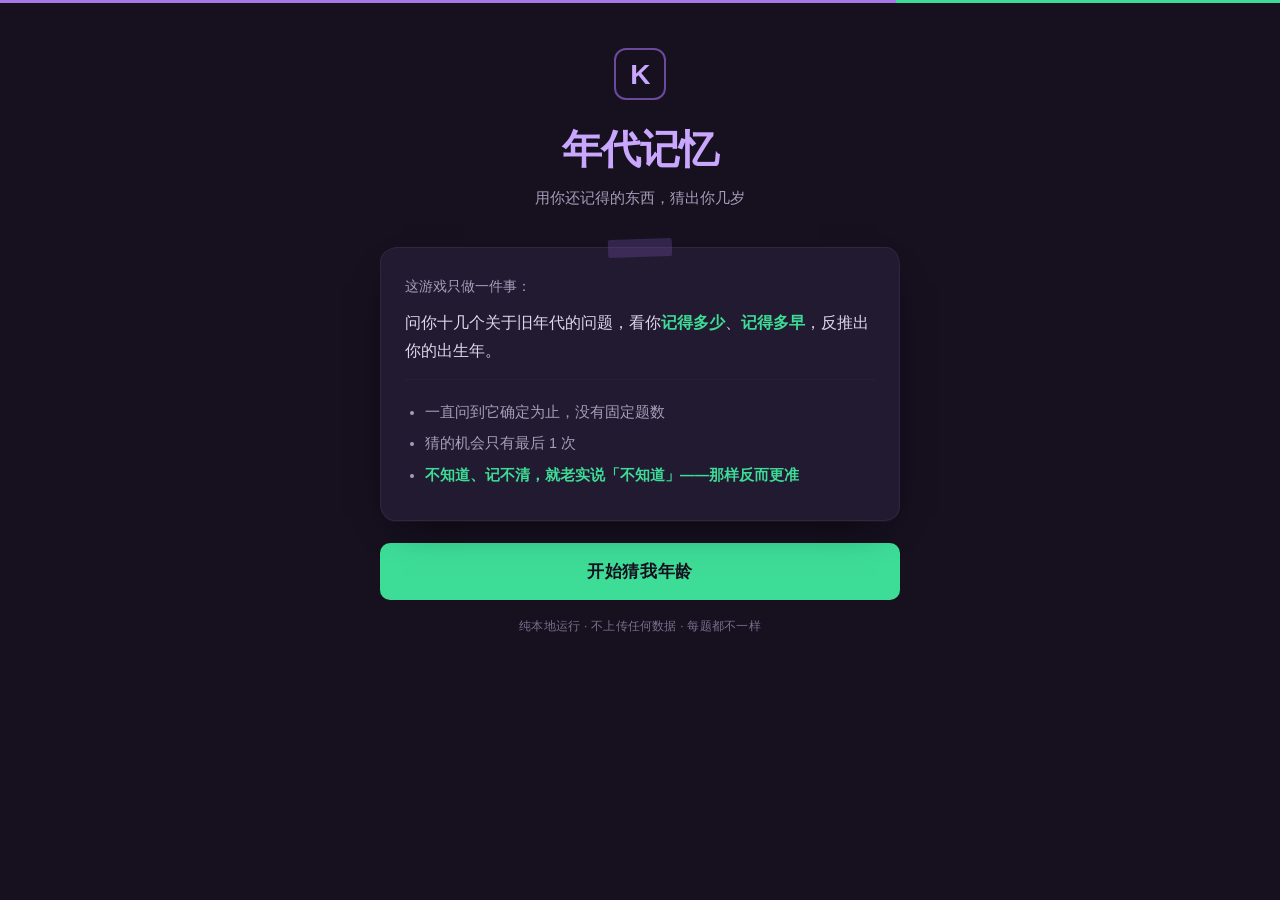
==== age-memory/index.html @ 4c9233a1 "feat: 新增「年代记忆」游戏，用老物件猜年龄" ====
<!DOCTYPE html>
<html lang="zh-CN">
<head>
<meta charset="utf-8">
<meta name="viewport" content="width=device-width, initial-scale=1, viewport-fit=cover">
<title>年代记忆 · 猜你的年龄</title>
<meta name="description" content="用你还记得的年代物件，猜猜你几岁。">
<link rel="icon" type="image/svg+xml" href="data:image/svg+xml,%3Csvg xmlns='http://www.w3.org/2000/svg' viewBox='0 0 64 64'%3E%3Crect width='64' height='64' rx='12' fill='%2316101f'/%3E%3Crect x='13' y='12' width='9' height='40' fill='%23c9a7ff'/%3E%3Cpath d='M22 30 L23 21 L50 12 L50 21 Z' fill='%23c9a7ff'/%3E%3Cpath d='M22 34 L50 43 L50 52 L23 43 Z' fill='%233ddc97'/%3E%3C/svg%3E">
<meta name="theme-color" content="#16101f">
<link rel="stylesheet" href="style.css">
</head>
<body>

<!-- ============ 标题页 ============ -->
<section class="view on" id="v-title">
  <div class="stage">
    <div class="badge-k">K</div>
    <h1 class="big">年代记忆</h1>
    <p class="sub">用你还记得的东西，猜出你几岁</p>

    <div class="card taped intro">
      <p class="lead">这游戏只做一件事：</p>
      <p>问你十几个关于旧年代的问题，看你<strong>记得多少</strong>、<strong>记得多早</strong>，反推出你的出生年。</p>
      <ul class="rules">
        <li>一直问到它确定为止，没有固定题数</li>
        <li>猜的机会只有最后 1 次</li>
        <li><strong>不知道、记不清，就老实说「不知道」——那样反而更准</strong></li>
      </ul>
    </div>

    <button class="btn big-btn" id="btnStart">开始猜我年龄</button>
    <p class="tiny">纯本地运行 · 不上传任何数据 · 每题都不一样</p>
  </div>
</section>

<!-- ============ 答题页 ============ -->
<section class="view" id="v-quiz">
  <div class="stage quiz-stage">
    <div class="prog">
      <div class="prog-bar"><i id="progFill"></i></div>
      <div class="prog-txt"><span id="qNo">第 1 题</span><span id="qPct">0%</span></div>
    </div>

    <div class="card taped qcard" id="qcard">
      <div class="qkind" id="qKind">年代回忆</div>
      <h2 class="qtitle" id="qTitle"></h2>
      <p class="qdesc" id="qDesc"></p>
      <p class="qask" id="qAsk"></p>
    </div>

    <div class="opts" id="opts"></div>
    <button class="btn ghost" id="btnGiveUp">跳过这道</button>
  </div>
</section>

<!-- ============ 揭晓页 ============ -->
<section class="view" id="v-reveal">
  <div class="stage">
    <div class="dots"><i></i><i></i><i></i></div>
    <p class="reveal-lead">我看你的记忆应该是——</p>
    <div class="stamp-wrap">
      <div class="age-big"><span id="guessAge">28</span><small>岁</small></div>
      <div class="stamp" id="stamp">猜</div>
    </div>
    <p class="reveal-note">一共问了 <b id="qTotal">0</b> 题</p>

    <div class="ask-real">
      <p class="ask-t">猜得准吗？</p>
      <div class="btn-row">
        <button class="btn" id="btnRight">猜中了</button>
        <button class="btn ghost" id="btnWrong">没猜中，我来填</button>
      </div>
      <div class="age-input" id="ageInput" hidden>
        <label>你的真实年龄</label>
        <div class="row-in">
          <input type="number" id="realAge" min="15" max="55" inputmode="numeric" placeholder="比如 32">
          <button class="btn" id="btnSubmitAge">确定</button>
        </div>
      </div>
      <button class="btn link" id="btnSkip">跳过，直接看结果</button>
    </div>
  </div>
</section>

<!-- ============ 结果页 ============ -->
<section class="view" id="v-result">
  <div class="stage">
    <h1 class="big sm">你的年代记忆</h1>

    <div class="card verdict" id="verdict"></div>

    <div class="card strata-card">
      <h2 class="sec-t">记忆的地层</h2>
      <p class="sec-d">你在每个年代的东西上，记得有多深</p>
      <div class="strata" id="strata"></div>
      <p class="strata-tip" id="strataTip"></p>
    </div>

    <div class="card" id="keyCard">
      <h2 class="sec-t">出卖你的那一题</h2>
      <p class="key-q" id="keyQ"></p>
      <p class="key-note" id="keyNote"></p>
    </div>

    <details class="log">
      <summary>看完整答题记录</summary>
      <ol id="logList"></ol>
    </details>

    <div class="btn-row">
      <button class="btn" id="btnShot">保存成绩图</button>
      <button class="btn ghost" id="btnAgain">再玩一次</button>
    </div>
    <p class="tiny">把图发出去，朋友扫码或点链接就能玩</p>
  </div>
</section>

<canvas id="shot" width="1080" height="1440" hidden></canvas>

<script type="module" src="game.js"></script>
</body>
</html>
---- age-memory/style.css ----
/* ============================================================
 * 年代记忆 · 界面与流程
 * 深紫底 + 纯色紫绿，配合作者博客的配色
 * ============================================================ */

:root {
  --bg: #16101f;
  --bg-soft: #1d1628;
  --card: #221a30;
  --card-hi: #2a2039;
  --ink: #ded7e9;
  --ink-soft: #a89cba;
  --ink-faint: #7a6f8d;
  --purple: #a678e8;
  --purple-deep: #c9a7ff;
  --purple-dim: #6b4a9e;
  --green: #3ddc97;
  --green-deep: #6ff0b8;
  --green-dim: #1f7a58;
  --line: #2f2740;
  --line-soft: #262033;
  --radius: 14px;
  --font: -apple-system, BlinkMacSystemFont, "Segoe UI", "PingFang SC",
          "Hiragino Sans GB", "Microsoft YaHei", sans-serif;
  --mono: "SF Mono", Menlo, Consolas, monospace;
}

* { box-sizing: border-box; }

html { -webkit-text-size-adjust: 100%; background: var(--bg); }

body {
  margin: 0;
  background: var(--bg);
  color: var(--ink);
  font-family: var(--font);
  font-size: 16px;
  line-height: 1.75;
  -webkit-font-smoothing: antialiased;
  min-height: 100vh;
  overflow-x: hidden;
}

body::before {
  content: "";
  position: fixed;
  top: 0; left: 0; right: 0;
  height: 3px;
  background: var(--purple);
  z-index: 10;
}

body::after {
  content: "";
  position: fixed;
  top: 0; right: 0;
  width: 30%;
  height: 3px;
  background: var(--green);
  z-index: 11;
}

/* 视图切换：不做淡入，直接出现，避免等待感 */
.view { display: none; }
.view.on { display: block; }

.stage {
  max-width: 560px;
  margin: 0 auto;
  padding: 48px 20px 72px;
}

/* ---------- 标题页 ---------- */
.badge-k {
  width: 52px; height: 52px;
  display: flex; align-items: center; justify-content: center;
  font-size: 28px; font-weight: 700;
  color: var(--purple-deep);
  border: 2px solid var(--purple-dim);
  border-radius: 12px;
  margin: 0 auto 26px;
  letter-spacing: -.02em;
}

.big {
  font-size: 40px;
  line-height: 1.18;
  margin: 0 0 12px;
  text-align: center;
  font-weight: 800;
  letter-spacing: -.02em;
  color: var(--purple-deep);
}
.big.sm { font-size: 30px; }

.sub {
  text-align: center;
  color: var(--ink-soft);
  margin: 0 0 36px;
  font-size: 15px;
}

/* ---------- 卡片：纸质档案感，但换成深色 ---------- */
.card {
  position: relative;
  background: var(--card);
  border: 1px solid var(--line);
  border-radius: 18px 14px 17px 15px / 15px 18px 14px 17px;
  padding: 26px 24px;
  margin: 0 0 22px;
  box-shadow: 0 1px 0 rgba(255,255,255,.03), 0 16px 40px -22px rgba(0,0,0,.9);
}

/* 胶带贴纸 */
.taped::before {
  content: "";
  position: absolute;
  top: -9px; left: 50%;
  transform: translateX(-50%) rotate(-2deg);
  width: 64px; height: 18px;
  background: var(--purple-dim);
  opacity: .35;
  border-radius: 2px;
}

.intro .lead { margin: 0 0 10px; color: var(--ink-soft); font-size: 14px; }
.intro p { margin: 0 0 14px; }

.rules {
  margin: 14px 0 0;
  padding: 14px 0 0 20px;
  border-top: 1px solid var(--line-soft);
  font-size: 14.5px;
  color: var(--ink-soft);
}
.rules li { margin: 6px 0; }
.rules strong, .intro strong { color: var(--green); font-weight: 600; }

/* ---------- 按钮 ---------- */
.btn {
  display: inline-block;
  padding: 14px 22px;
  font-family: inherit;
  font-size: 16px;
  font-weight: 600;
  color: var(--bg);
  background: var(--green);
  border: 0;
  border-radius: 10px;
  cursor: pointer;
  transition: background .14s ease, transform .06s ease;
  -webkit-appearance: none;
  text-align: center;
}
.btn:hover { background: var(--green-deep); }
.btn:active { transform: translateY(1px); }

.btn.big-btn {
  display: block;
  width: 100%;
  padding: 17px;
  font-size: 17px;
  letter-spacing: .04em;
}

.btn.ghost {
  background: transparent;
  color: var(--ink-soft);
  border: 1px solid var(--line);
}
.btn.ghost:hover { color: var(--purple-deep); border-color: var(--purple-dim); background: var(--bg-soft); }

.btn.link {
  background: none;
  border: 0;
  color: var(--ink-faint);
  font-size: 13.5px;
  padding: 10px 0;
  text-decoration: underline;
  text-underline-offset: 3px;
}
.btn.link:hover { color: var(--purple); background: none; }

.btn-row { display: flex; gap: 12px; flex-wrap: wrap; margin-top: 18px; }
.btn-row .btn { flex: 1 1 140px; }

.tiny {
  text-align: center;
  font-size: 12px;
  color: var(--ink-faint);
  margin: 16px 0 0;
  letter-spacing: .02em;
}

/* ---------- 答题页 ---------- */
.quiz-stage { padding-top: 32px; }

.prog { margin: 0 0 22px; }

.prog-bar {
  height: 4px;
  background: var(--line);
  border-radius: 3px;
  overflow: hidden;
}
.prog-bar i {
  display: block;
  height: 100%;
  width: 0;
  background: var(--green);
  border-radius: 3px;
  transition: width .25s ease;
}

.prog-txt {
  display: flex;
  justify-content: space-between;
  font-size: 12px;
  color: var(--ink-faint);
  margin-top: 8px;
  font-variant-numeric: tabular-nums;
}

.qcard { padding: 28px 24px; }

.qkind {
  font-size: 11.5px;
  letter-spacing: .12em;
  color: var(--green);
  margin: 0 0 12px;
  text-transform: uppercase;
}

.qtitle {
  font-size: 24px;
  line-height: 1.4;
  margin: 0 0 10px;
  font-weight: 700;
  color: var(--purple-deep);
  letter-spacing: -.01em;
}

.qdesc {
  margin: 0 0 14px;
  color: var(--ink-soft);
  font-size: 15px;
}

.qask {
  margin: 0;
  padding-top: 14px;
  border-top: 1px solid var(--line-soft);
  color: var(--ink);
  font-size: 15.5px;
}

.opts { display: flex; flex-direction: column; gap: 10px; }

.opt {
  display: block;
  width: 100%;
  padding: 15px 18px;
  text-align: left;
  font-family: inherit;
  font-size: 15.5px;
  color: var(--ink);
  background: var(--bg-soft);
  border: 1px solid var(--line);
  border-radius: 11px;
  cursor: pointer;
  transition: border-color .13s ease, background .13s ease, color .13s ease;
}
.opt:hover { border-color: var(--purple-dim); background: var(--card-hi); color: var(--purple-deep); }
.opt:active { transform: translateY(1px); }

.opt .tag {
  display: inline-block;
  min-width: 22px;
  margin-right: 10px;
  font-size: 12px;
  color: var(--ink-faint);
  font-variant-numeric: tabular-nums;
}

#btnGiveUp { display: block; margin: 18px auto 0; }

/* ---------- 揭晓页 ---------- */
.dots { display: flex; gap: 8px; justify-content: center; margin: 40px 0 28px; }
.dots i {
  width: 9px; height: 9px;
  border-radius: 50%;
  background: var(--purple-dim);
  animation: dot 1.1s infinite ease-in-out;
}
.dots i:nth-child(2) { animation-delay: .18s; }
.dots i:nth-child(3) { animation-delay: .36s; }
@keyframes dot {
  0%, 80%, 100% { opacity: .3; transform: scale(.8); }
  40% { opacity: 1; transform: scale(1); }
}

.reveal-lead {
  text-align: center;
  color: var(--ink-soft);
  font-size: 15px;
  margin: 0 0 8px;
}

.stamp-wrap {
  position: relative;
  display: flex;
  align-items: baseline;
  justify-content: center;
  gap: 6px;
  margin: 0 0 10px;
}

.age-big {
  font-size: 82px;
  font-weight: 800;
  line-height: 1;
  color: var(--purple-deep);
  letter-spacing: -.03em;
  font-variant-numeric: tabular-nums;
}
.age-big small { font-size: 26px; margin-left: 6px; color: var(--ink-soft); font-weight: 600; }

.stamp {
  position: absolute;
  right: 6px; top: -8px;
  width: 56px; height: 56px;
  display: flex; align-items: center; justify-content: center;
  font-size: 24px; font-weight: 800;
  color: #ff7b6b;
  border: 3px solid #ff7b6b;
  border-radius: 8px;
  transform: rotate(-12deg);
  opacity: 0;
}
.stamp.on { animation: stampIn .45s ease-out forwards; }
@keyframes stampIn {
  0% { opacity: 0; transform: rotate(-12deg) scale(2.2); }
  70% { opacity: 1; transform: rotate(-12deg) scale(.94); }
  100% { opacity: 1; transform: rotate(-12deg) scale(1); }
}

.reveal-note {
  text-align: center;
  color: var(--ink-faint);
  font-size: 13px;
  margin: 0 0 40px;
}
.reveal-note b { color: var(--green); }

.ask-real {
  border-top: 1px solid var(--line);
  padding-top: 24px;
  text-align: center;
}
.ask-t { font-size: 16px; margin: 0 0 18px; color: var(--ink-soft); }

.age-input { margin-top: 18px; text-align: left; }
.age-input label { display: block; font-size: 13px; color: var(--ink-faint); margin-bottom: 8px; }
.row-in { display: flex; gap: 10px; }
.row-in input {
  flex: 1;
  padding: 13px 15px;
  font-family: inherit;
  font-size: 16px;
  color: var(--green-deep);
  background: var(--bg);
  border: 1px solid var(--line);
  border-radius: 10px;
  -webkit-appearance: none;
}
.row-in input:focus { outline: none; border-color: var(--green-dim); }
.row-in .btn { flex: 0 0 auto; padding: 13px 22px; }

/* ---------- 结果页 ---------- */
.verdict { text-align: center; }
.verdict .v-age { font-size: 34px; font-weight: 800; color: var(--purple-deep); }
.verdict .v-line { margin: 8px 0 0; font-size: 15px; color: var(--ink-soft); }
.verdict .v-diff { margin: 6px 0 0; font-size: 14px; }
.verdict .v-diff.young { color: var(--green); }
.verdict .v-diff.old { color: #e8a04c; }
.verdict .v-diff.zero { color: var(--green-deep); font-weight: 700; }

.sec-t {
  font-size: 17px;
  margin: 0 0 4px;
  color: var(--purple-deep);
  font-weight: 700;
}
.sec-d { margin: 0 0 20px; font-size: 13px; color: var(--ink-faint); }

.strata { display: flex; flex-direction: column; gap: 12px; }

.stratum { display: flex; align-items: center; gap: 10px; }
.st-year {
  flex: 0 0 54px;
  min-width: 54px;
  font-size: 12px;
  color: var(--ink-soft);
  font-variant-numeric: tabular-nums;
  letter-spacing: .02em;
  white-space: nowrap;
}
.st-bar {
  flex: 1 1 auto;
  min-width: 0;
  height: 12px;
  background: var(--line-soft);
  border-radius: 6px;
  overflow: hidden;
}
.st-bar i {
  display: block;
  height: 100%;
  border-radius: 6px;
  width: 0;
  transition: width .5s ease;
}
.st-val { flex: 0 0 32px; font-size: 11px; color: var(--ink-faint); text-align: right; }

.st-fossil {
  margin: 5px 0 0 0;
  font-size: 11.5px;
  color: var(--green);
  line-height: 1.5;
  word-break: break-all;
}
.st-empty { margin: 5px 0 0 0; font-size: 11.5px; color: var(--ink-faint); }

.strata-tip {
  margin: 22px 0 0;
  padding-top: 16px;
  border-top: 1px solid var(--line-soft);
  font-size: 14px;
  color: var(--ink);
}
.strata-tip b { color: var(--green); }

.key-q { font-size: 16px; margin: 0 0 8px; color: var(--ink); }
.key-note { margin: 0; font-size: 13.5px; color: var(--ink-faint); }

.log { margin: 22px 0 0; }
.log summary {
  cursor: pointer;
  font-size: 13.5px;
  color: var(--ink-soft);
  padding: 10px 0;
  list-style: none;
}
.log summary::-webkit-details-marker { display: none; }
.log summary::before { content: "▸ "; color: var(--purple); }
.log[open] summary::before { content: "▾ "; }
.log ol { margin: 8px 0 0; padding-left: 20px; font-size: 13px; color: var(--ink-soft); }
.log li { margin: 6px 0; }
.log .lg-q { color: var(--ink); }
.log .lg-a { color: var(--green); }

/* ---------- 手机 ---------- */
@media (max-width: 520px) {
  .stage { padding: 34px 16px 60px; }
  .big { font-size: 32px; }
  .big.sm { font-size: 26px; }
  .qtitle { font-size: 21px; }
  .age-big { font-size: 60px; }
  .stamp { width: 46px; height: 46px; font-size: 20px; right: 0; top: 0; }
  .verdict .v-age { font-size: 26px; }
  .card { padding: 22px 18px; border-radius: 15px 12px 14px 13px / 13px 15px 12px 14px; }
  .opt { padding: 14px 15px; font-size: 15px; }
  .btn-row .btn { flex: 1 1 100%; }
  .st-year { flex-basis: 48px; min-width: 48px; font-size: 11.5px; }
  .st-val { flex-basis: 28px; }
  .strata-tip { font-size: 13px; }
  .key-q { font-size: 15px; }
}
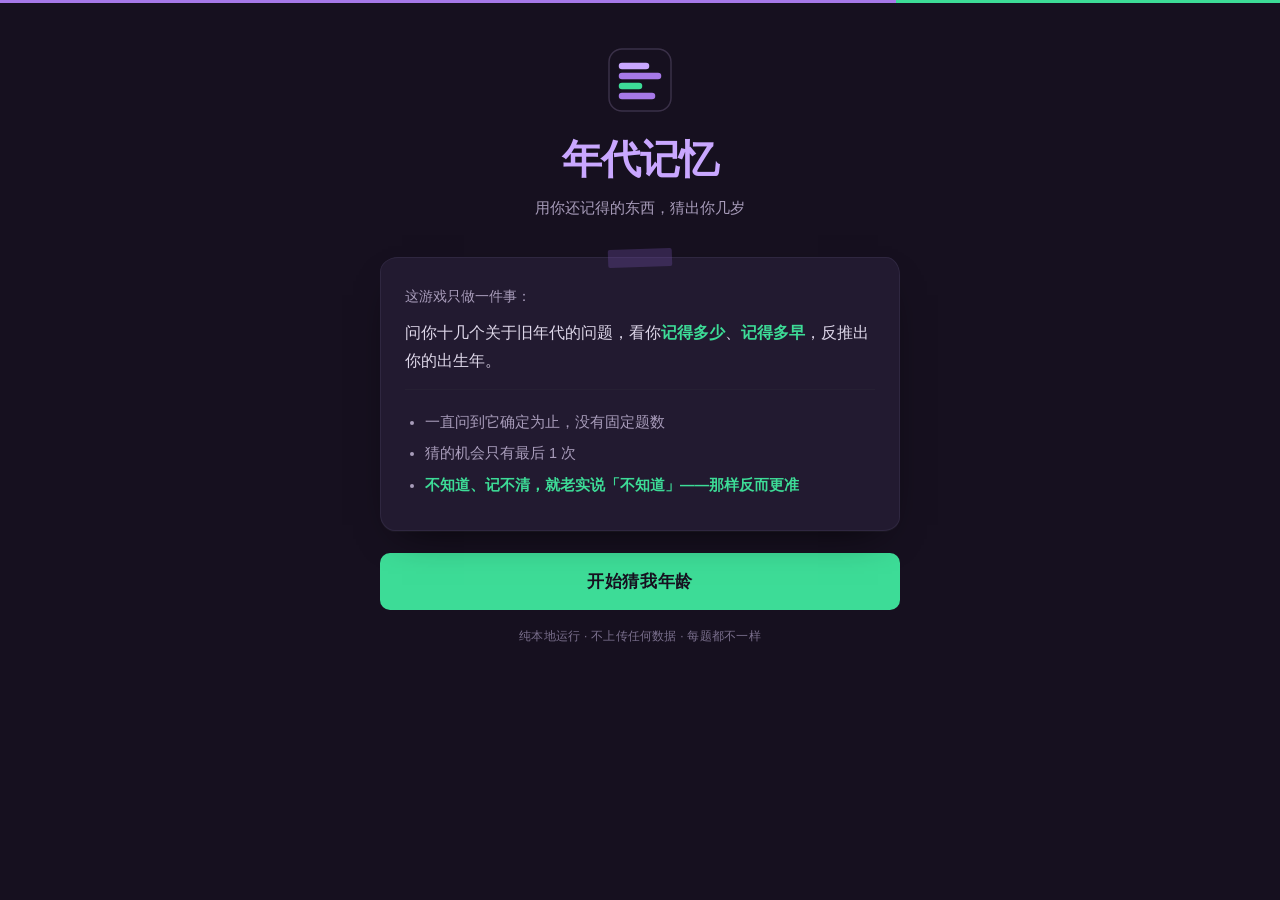
==== commit 89103f3f: "feat: 游戏独立 logo（记忆地层图形），移除博客 K 标识；文档配图生成脚本" ====
--- a/age-memory/index.html
+++ b/age-memory/index.html
@@ -5,7 +5,7 @@
 <meta name="viewport" content="width=device-width, initial-scale=1, viewport-fit=cover">
 <title>年代记忆 · 猜你的年龄</title>
 <meta name="description" content="用你还记得的年代物件，猜猜你几岁。">
-<link rel="icon" type="image/svg+xml" href="data:image/svg+xml,%3Csvg xmlns='http://www.w3.org/2000/svg' viewBox='0 0 64 64'%3E%3Crect width='64' height='64' rx='12' fill='%2316101f'/%3E%3Crect x='13' y='12' width='9' height='40' fill='%23c9a7ff'/%3E%3Cpath d='M22 30 L23 21 L50 12 L50 21 Z' fill='%23c9a7ff'/%3E%3Cpath d='M22 34 L50 43 L50 52 L23 43 Z' fill='%233ddc97'/%3E%3C/svg%3E">
+<link rel="icon" type="image/svg+xml" href="logo.svg">
 <meta name="theme-color" content="#16101f">
 <link rel="stylesheet" href="style.css">
 </head>
@@ -14,7 +14,7 @@
 <!-- ============ 标题页 ============ -->
 <section class="view on" id="v-title">
   <div class="stage">
-    <div class="badge-k">K</div>
+    <img class="badge-k" src="logo.svg" alt="" width="52" height="52">
     <h1 class="big">年代记忆</h1>
     <p class="sub">用你还记得的东西，猜出你几岁</p>
 
@@ -107,15 +107,18 @@
       <ol id="logList"></ol>
     </details>
 
+    <div class="share-card" id="shareCard">
+      <p class="share-tip">长按下面这张图保存，转发给朋友</p>
+      <img id="shareImg" alt="我的成绩，长按保存转发">
+    </div>
+
     <div class="btn-row">
-      <button class="btn" id="btnShot">保存成绩图</button>
-      <button class="btn ghost" id="btnAgain">再玩一次</button>
+      <button class="btn" id="btnAgain">再玩一次</button>
     </div>
-    <p class="tiny">把图发出去，朋友扫码或点链接就能玩</p>
   </div>
 </section>
 
-<canvas id="shot" width="1080" height="1440" hidden></canvas>
+<canvas id="shot" width="1080" height="1640" hidden></canvas>
 
 <script type="module" src="game.js"></script>
 </body>
--- a/age-memory/style.css
+++ b/age-memory/style.css
@@ -72,14 +72,9 @@
 
 /* ---------- 标题页 ---------- */
 .badge-k {
-  width: 52px; height: 52px;
-  display: flex; align-items: center; justify-content: center;
-  font-size: 28px; font-weight: 700;
-  color: var(--purple-deep);
-  border: 2px solid var(--purple-dim);
-  border-radius: 12px;
-  margin: 0 auto 26px;
-  letter-spacing: -.02em;
+  width: 64px; height: 64px;
+  display: block;
+  margin: 0 auto 24px;
 }
 
 .big {
@@ -183,6 +178,36 @@
 
 .btn-row { display: flex; gap: 12px; flex-wrap: wrap; margin-top: 18px; }
 .btn-row .btn { flex: 1 1 140px; }
+
+/* ---------- 分享成绩图 ---------- */
+.share-card {
+  margin: 28px 0 0;
+  padding: 18px 16px 16px;
+  border: 1px solid var(--line);
+  border-radius: 16px;
+  background: var(--bg-soft);
+  text-align: center;
+}
+.share-card[hidden] { display: none; }
+
+.share-tip {
+  margin: 0 0 14px;
+  font-size: 13.5px;
+  color: var(--green);
+  letter-spacing: .02em;
+}
+
+.share-card img {
+  display: block;
+  width: 100%;
+  max-width: 380px;
+  margin: 0 auto;
+  border-radius: 10px;
+  /* 长按保存的关键：避免浏览器把图当链接/禁止选中 */
+  -webkit-touch-callout: default;
+  -webkit-user-select: auto;
+  user-select: auto;
+}
 
 .tiny {
   text-align: center;
